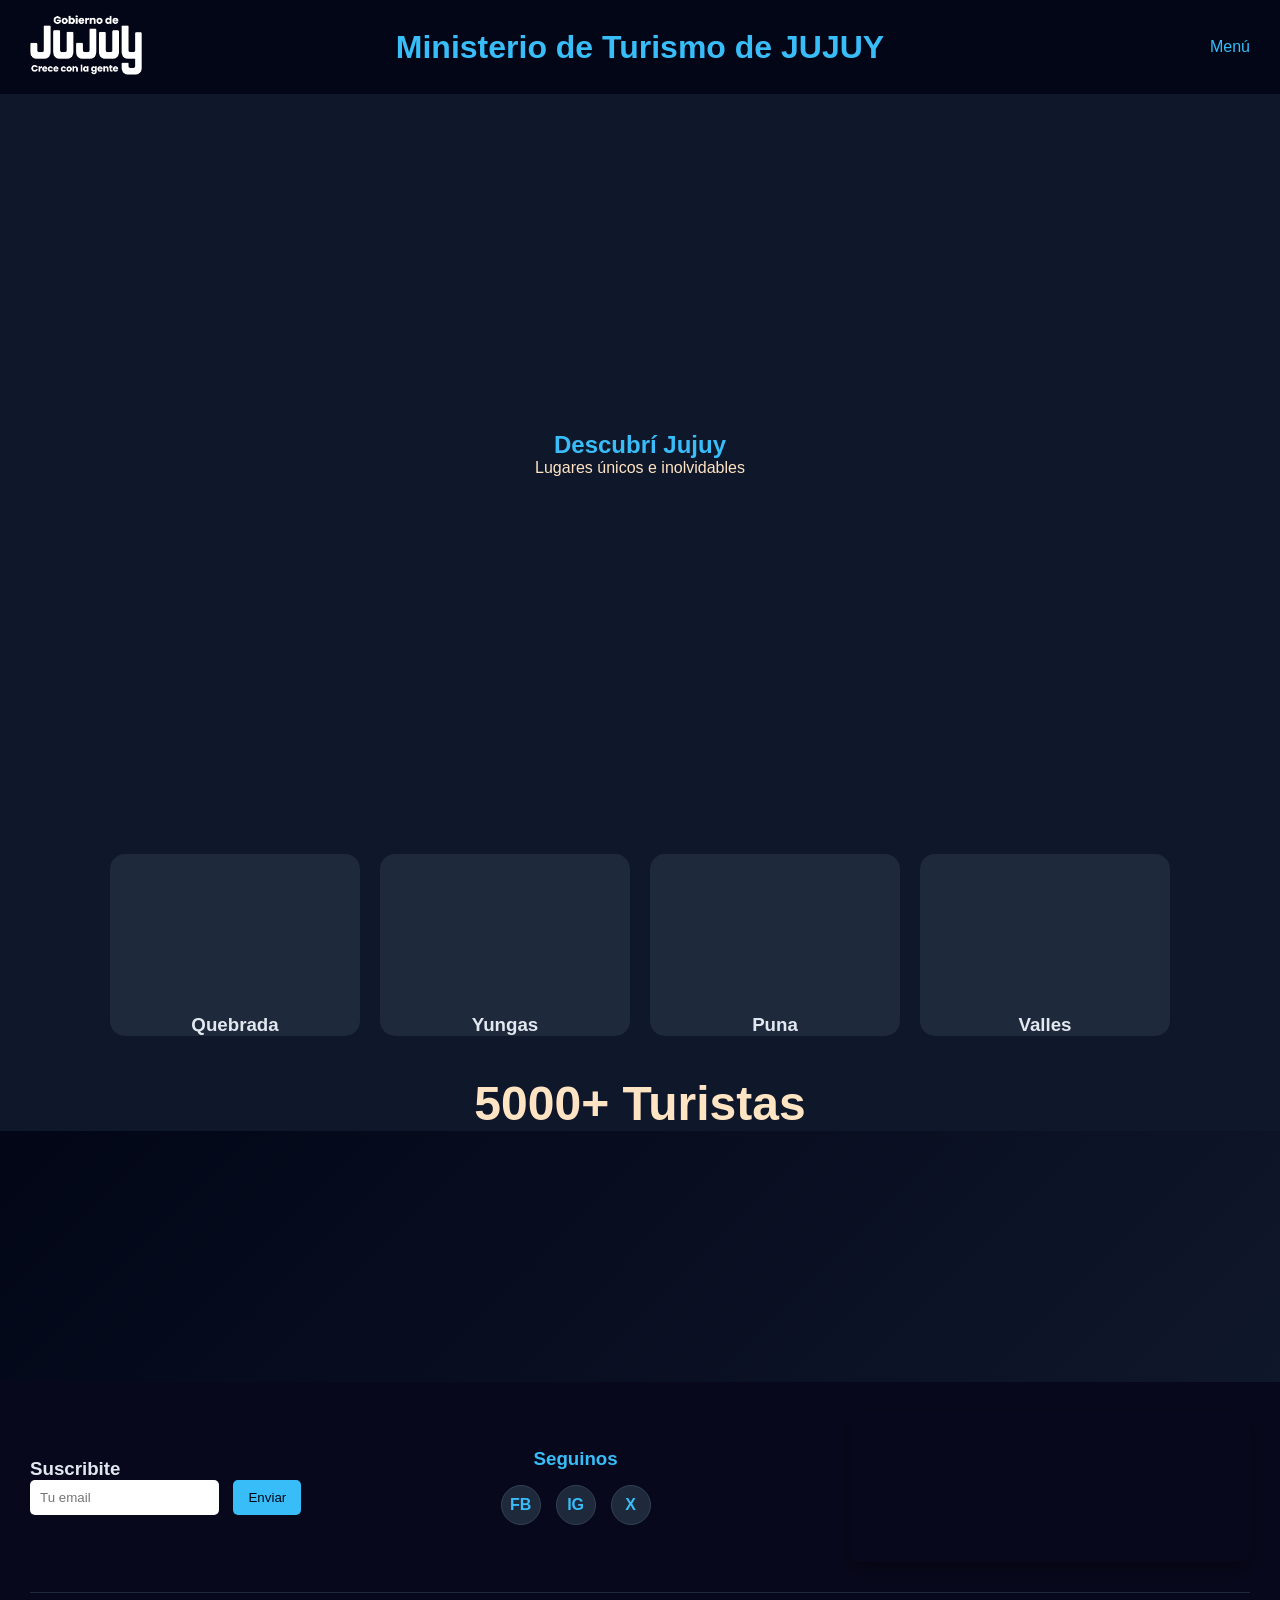
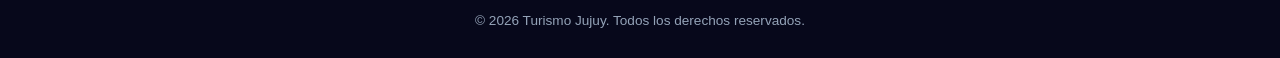
==== pages/Home.html @ 669f132b "Inicio" ====
<!DOCTYPE html>
<html lang="en">

<head>
    <meta charset="UTF-8">
    <meta name="viewport" content="width=device-width, initial-scale=1.0">
    <link rel="stylesheet" href="../css/styles.css">
    <link rel="icon" href="../img/logo2.png">
    <title>Ministerio de Turismo de JUJUY</title>
</head>

<body>
    <header>
        <div class="logo-container">
            <img src="../img/logo.png" alt="Gobierno de Jujuy">
        </div>

        <a href="/pages/Home.html" class="title-link">
            <h1>Ministerio de Turismo de JUJUY</h1>
        </a>

        <nav>
            <details>
                <summary>Menú</summary>
                <ul>
                    <li><a href="Destinos.html">Destinos</a></li>
                    <li><a href="Agencias.html">Agencias</a></li>
                    <li><a href="Precios.html">Precios</a></li>
                    <li><a href="Contacto.html">Contacto</a></li>
                    <li><a href="Blog.html">Blog</a></li>
                </ul>
            </details>
        </nav>
    </header>
    <section class="hero">
        <video autoplay muted loop>
            <source src="../img/Jujuy.mp4" type="video/mp4">
        </video>

        <div class="overlay">
            <h1>Descubrí Jujuy</h1>
            <p>Lugares únicos e inolvidables</p>
        </div>
    </section>
    <section class="destinos">
        <div class="card">
            <div class="carrusel">
                <img src="../img/Purmamarca.jfif">
                <img src="../img/Humahuaca.avif">
                <img src="../img/Tilcara.jpg">
            </div>
            <h3>Quebrada</h3>
        </div>

        <div class="card">
            <div class="carrusel">
                <img src="../img/Calilegua.webp" alt="">
                <img src="../img/Terma_de_reyes-2.jfif" alt="">
                <img src="../img/Refugio.jfif" alt="">
            </div>
            <h3>Yungas</h3>
        </div>

        <div class="card">
            <div class="carrusel">
                <img src="../img/Salar.jfif" alt="">
                <img src="../img/Iglesia-de-Susques.jpg" alt="">
                <img src="../img/Cauchari.jfif" alt="">
            </div>
            <h3>Puna</h3>
        </div>
        <div class="card">
            <div class="carrusel">
                <img src="../img/Cabildo.png" alt="">
                <img src="../img/Catedral_de_Jujuy.webp" alt="">
                <img src="../img/LaCienaga.jfif" alt="">
            </div>
            <h3>Valles</h3>
        </div>
    </section>
    <section class="contador">
        <h2 class="numero">5000+ Turistas</h2>
    </section>
    <section class="testimonios">
        <div class="contenedor-slider">
            <div class="slider">
                <div class="slide">
                    <p>Excelente experiencia </p>
                    <span>Mario alberto</span>
                </div>
                <div class="slide">
                    <p>Muy recomendable</p>
                    <span>Juana Avellaneda</span>
                </div>
                <div class="slide">
                    <p>Lindos paisajes</p>
                    <span>Lucas Espinoza</span>
                </div>
                <div class="slide">
                    <p>Gente calida</p>
                    <span>Lucia Martinez</span>
                </div>
                <div class="slide">
                    <p>Diversidad de cultura</p>
                    <span>Marta Ramayo</span>
                </div>
            </div>
        </div>
    </section>
    <footer>
        <div class="footer-contenido">

            <div class="newsletter">
                <h3>Suscribite</h3>
                <input type="email" placeholder="Tu email">
                <button>Enviar</button>
            </div>

            <div class="redes-sociales">
                <h3>Seguinos</h3>
                <div class="iconos-redes">
                    <a href="https://www.facebook.com/VisitJujuyOfficial" aria-label="Facebook">FB</a>
                    <a href="https://www.instagram.com/visitjujuy/" aria-label="Instagram">IG</a>
                    <a href="https://x.com/VisitJujuy" aria-label="X">X</a>
                </div>
            </div>

            <iframe class="mapa"
                src="https://www.google.com/maps/embed?pb=!1m18!1m12!1m3!1d1841315.6582522434!2d-67.57564756543167!3d-23.31557088998188!2m3!1f0!2f0!3f0!3m2!1i1024!2i768!4f13.1!3m3!1m2!1s0x9408a2879577c385%3A0x6009a29631248f3b!2sJujuy!5e0!3m2!1ses-419!2sar!4v1713000000000!5m2!1ses-419!2sar"
                allowfullscreen="" loading="lazy" referrerpolicy="no-referrer-when-downgrade">
            </iframe>

        </div>

        <div class="footer-bottom">
            <p>&copy; 2026 Turismo Jujuy. Todos los derechos reservados.</p>
        </div>
    </footer>
</body>

</html>
---- css/styles.css ----
* {
  margin: 0;
  padding: 0;
  box-sizing: border-box;
}

/* ========== BODY ========== */
body {
  font-family: Arial, sans-serif;
  background-color: #0f172a;
  color: #e2e8f0;
}

/* ========== TITULOS ========== */
h1 {
  font-family: 'Gill Sans', 'Gill Sans MT', Calibri, 'Trebuchet MS', sans-serif;
  color: #38bdf8;
  margin: 0;
  /* Evita que el margen del h1 rompa el alineado vertical */
}

/* ========== HEADER ========== */
header {
  display: flex;
  align-items: center;
  justify-content: space-between;
  /* Distribuye los 3 bloques */
  padding: 15px 30px;
  background-color: #020617;
  position: relative;
  overflow: visible;
}


header img {
  height: 60px;
  flex: 1;
}


header>a {
  flex: 2;
  text-decoration: none;
}

.logo-container,
nav {
  flex: 1;
}

.title-link {
  flex: 2;
  text-align: center;
  text-decoration: none;
}

nav {
  display: flex;
  align-items: center;
  gap: 30px;
  flex: 1;
  justify-content: flex-end;
}

nav a {
  color: #94a3b8;
  text-decoration: none;
  font-weight: 500;
  transition: 0.3s;
}

nav a:hover {
  color: #38bdf8;
}

/* ========== MENU ========== */
details {
  position: relative;
}

summary {
  list-style: none;
  cursor: pointer;
  color: #38bdf8;
}

summary::-webkit-details-marker {
  display: none;
}

details ul {
  position: absolute;
  top: 120%;
  right: 0;
  background: #333;
  padding: 10px;
  border-radius: 10px;
  list-style: none;
  min-width: 180px;
  z-index: 999;
  opacity: 0;
  transform: translateY(10px);
  pointer-events: none;
  transition: 0.3s;
}

details[open] ul {
  opacity: 1;
  transform: translateY(0);
  pointer-events: auto;
}

details li {
  margin: 8px 0;
}

details a {
  color: #38bdf8;
  text-decoration: none;
}

details a:hover {
  color: white;
}

/* ========== HERO ========== */
.hero {
  position: relative;
  height: 80vh;
  overflow: hidden;
}

.hero video {
  width: 100%;
  height: 100%;
  object-fit: cover;
}

.overlay {
  position: absolute;
  top: 50%;
  left: 50%;
  transform: translate(-50%, -50%);
  color: bisque;
  text-align: center;
  animation: fadeIn 2s ease;
}

/* ========== DESTINOS (CARDS) ========== */
.destinos {
  display: flex;
  gap: 20px;
  padding: 40px;
  justify-content: center;
  flex-wrap: wrap;
  align-items: flex-start;
}

.card {
  background: #1e293b;
  border-radius: 15px;
  overflow: hidden;
  width: 250px;
  text-align: center;
  transition: 0.3s;
}

.card:hover {
  transform: scale(1.05);
  box-shadow: 0 10px 25px rgba(0, 0, 0, 0.7);
}

/* ========== CARRUSEL DENTRO DE CARD ========== */
.carrusel {
  position: relative;
  width: 100%;
  height: 160px;
  overflow: hidden;
}

.carrusel img {
  position: absolute;
  top: 0;
  left: 0;
  width: 100%;
  height: 100%;
  object-fit: cover;
  opacity: 0;
  animation: carrusel 9s infinite;
}

/* delays */
.carrusel img:nth-child(1) {
  animation-delay: 0s;
}

.carrusel img:nth-child(2) {
  animation-delay: 3s;
}

.carrusel img:nth-child(3) {
  animation-delay: 6s;
}

@keyframes carrusel {
  0% {
    opacity: 0;
  }

  10% {
    opacity: 1;
  }

  30% {
    opacity: 1;
  }

  40% {
    opacity: 0;
  }

  100% {
    opacity: 0;
  }
}


.card:hover .carrusel img {
  animation-play-state: paused;
}

/* ========== CONTADOR ========== */
.numero {
  font-size: 3rem;
  text-align: bold;
  text-align: center;
  color: bisque;
  animation: contador 2s ease-out;
}

@keyframes contador {
  0% {
    opacity: 0;
    transform: scale(0.5);
  }

  50% {
    transform: scale(1.2);
  }

  80% {
    transform: scale(0.95);
  }

  100% {
    opacity: 1;
    transform: scale(1);
  }
}

@keyframes aparecer {
  from {
    opacity: 0;
    transform: translateY(20px);
  }

  to {
    opacity: 1;
    transform: translateY(0);
  }
}

@keyframes fadeIn {
  from {
    opacity: 0;
  }

  to {
    opacity: 1;
  }
}

.testimonios {
  width: 100%;
  padding: 80px 20px;
  background: linear-gradient(135deg, #020617, #0f172a);
  display: flex;
  justify-content: center;
}

.slider {
  display: flex;
  width: 500%;
  animation: deslizar 35s infinite linear;
}

.contenedor-slider {
  width: 600px;
  overflow: hidden;
}

.slide {
  flex: 0 0 100%;
  display: flex;
  justify-content: center;
  align-items: center;
}

.slide p {
  background: #1e293b;
  color: #e2e8f0;
  padding: 30px;
  border-radius: 15px;
  font-size: 1.2rem;
  line-height: 1.5;
  max-width: 500px;
  box-shadow: 0 10px 30px rgba(0, 0, 0, 0.7);
  position: relative;
  border: 1px solid rgba(255, 255, 255, 0.05);
}

.slide p::before {
  content: "“";
  font-size: 3rem;
  position: absolute;
  top: -10px;
  left: 15px;
  color: #38bdf8;
}

.slide p::after {
  content: "”";
  font-size: 3rem;
  position: absolute;
  bottom: -20px;
  right: 15px;
  color: #38bdf8;
}

.slide span {
  display: block;
  margin-top: 10px;
  color: #94a3b8;
  font-size: 0.9rem;
}


@keyframes deslizar {
  0% {
    transform: translateX(0);
  }

  100% {
    transform: translateX(-400%);
  }
}

/* ========== FOOTER ========== */
footer {
  background: #07081b;
  padding: 30px;
}

.redes-sociales {
  text-align: center;
  flex: 1;
}

.redes-sociales h3 {
  margin-bottom: 15px;
  color: #38bdf8;
}

.iconos-redes {
  display: flex;
  justify-content: center;
  gap: 15px;
}

.iconos-redes a {
  display: flex;
  align-items: center;
  justify-content: center;
  width: 40px;
  height: 40px;
  background: #1e293b;
  color: #38bdf8;
  text-decoration: none;
  border-radius: 50%;
  font-weight: bold;
  transition: 0.3s;
  border: 1px solid #334155;
}

.iconos-redes a:hover {
  background: #38bdf8;
  color: #020617;
  transform: translateY(-3px);
}

.footer-contenido {
  display: flex;
  justify-content: space-between;
  align-items: center;
  flex-wrap: wrap;
}


footer input {
  padding: 10px;
  border: none;
  border-radius: 5px;
  margin-right: 10px;
}

footer button {
  padding: 10px 15px;
  border: none;
  background: #38bdf8;
  cursor: pointer;
  border-radius: 5px;
  transition: 0.3s;
  color: #020617;
}

.footer-bottom {
  width: 100%;
  text-align: center;
  margin-top: 30px;
  padding-top: 20px;
  border-top: 1px solid #1e293b;
}

.footer-bottom p {
  font-size: 0.85rem;
  color: #94a3b8;
}

footer button:hover {
  background: #0ea5e9
}


.mapa {
  width: 100%;
  max-width: 400px;
  height: 150px;
  border: none;
  border-radius: 12px;
  box-shadow: 0 8px 16px rgba(0, 0, 0, 0.3);
  filter: grayscale(0.2) contrast(1.1);
  transition: 0.3s;
}

.mapa:hover {
  filter: grayscale(0);
}
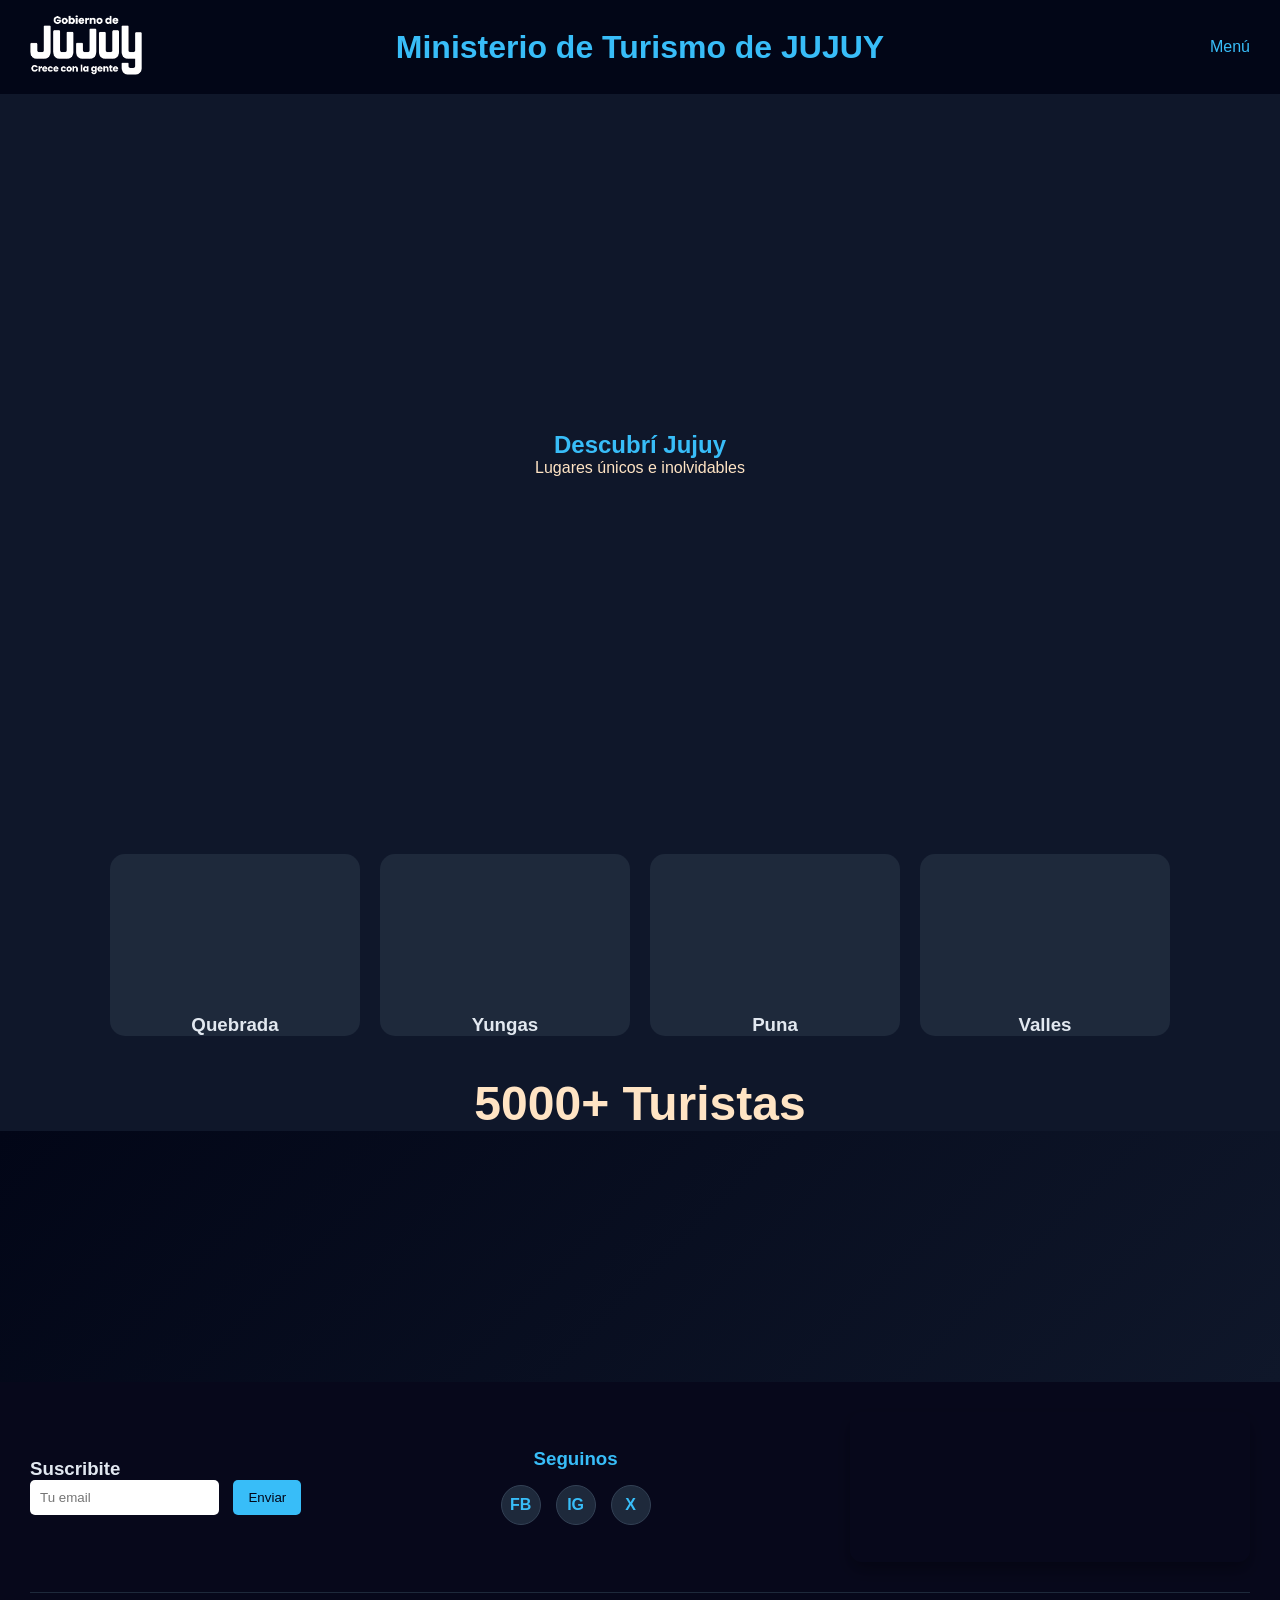
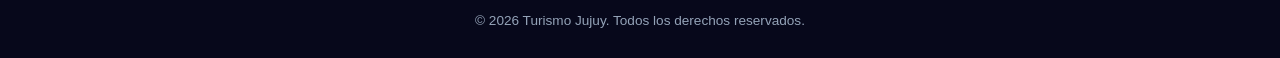
==== commit df2af966: "confugiracion home" ====
--- a/pages/Home.html
+++ b/pages/Home.html
@@ -14,11 +14,7 @@
         <div class="logo-container">
             <img src="../img/logo.png" alt="Gobierno de Jujuy">
         </div>
-
-        <a href="/pages/Home.html" class="title-link">
-            <h1>Ministerio de Turismo de JUJUY</h1>
-        </a>
-
+        <h1>Ministerio de Turismo de JUJUY</h1>
         <nav>
             <details>
                 <summary>Menú</summary>
